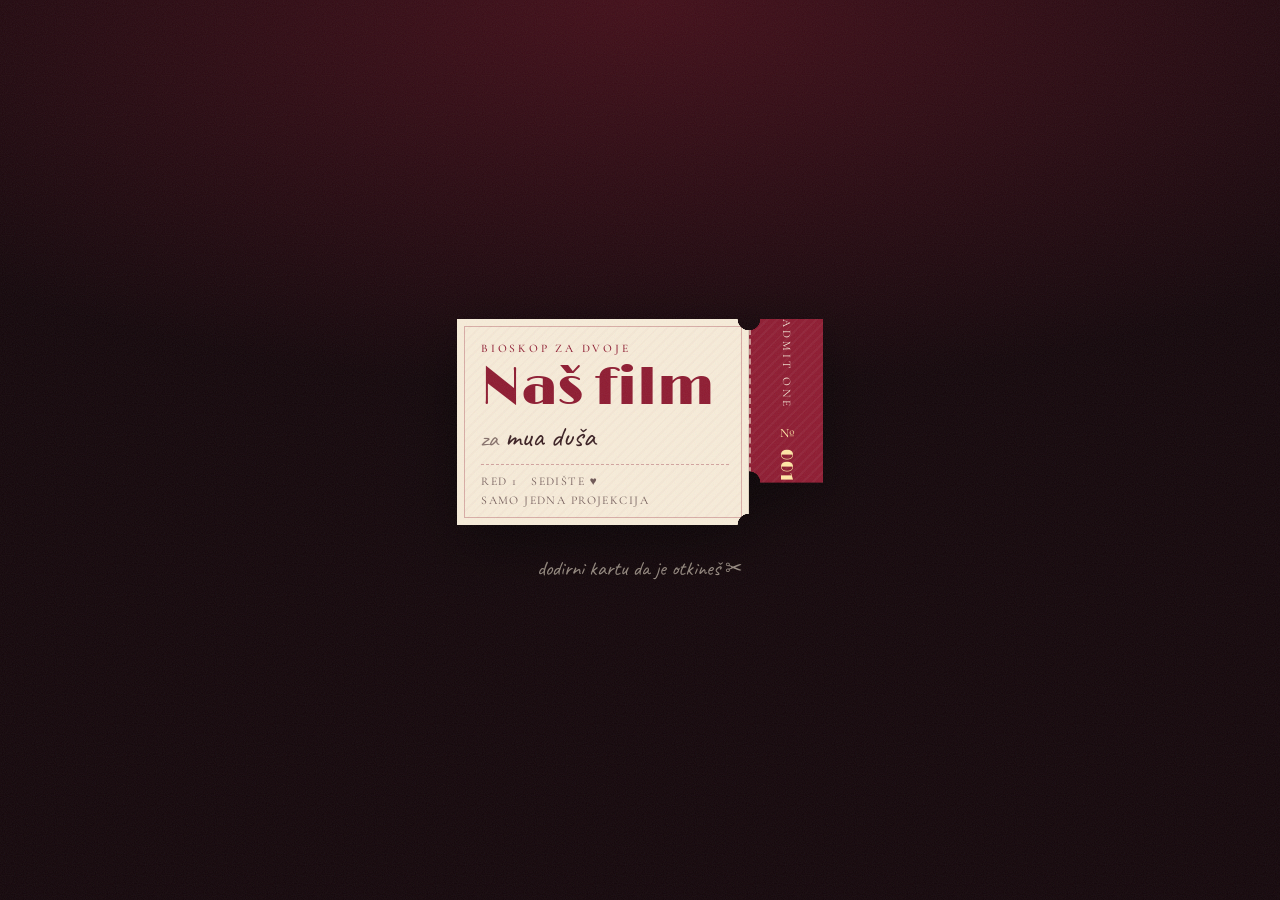
==== index.html @ 91fb75da "Add initial HTML structure for romantic letter with interactive elements" ====
<!doctype html>
<html lang="sr-Latn">
<head>
  <meta charset="utf-8">
  <meta name="viewport" content="width=device-width, initial-scale=1, viewport-fit=cover">
  <meta name="theme-color" content="#14070b">
  <meta name="description" content="Jedna projekcija, samo za tebe.">
  <meta property="og:title" content="Bioskop za dvoje">
  <meta property="og:description" content="Jedna ulaznica. Jedna projekcija. Samo za tebe.">
  <meta property="og:type" content="website">
  <meta property="og:url" content="https://ismettrkalac.github.io/romantic-surprise/">
  <meta name="twitter:card" content="summary">
  <title>Bioskop za dvoje</title>
  <link rel="preconnect" href="https://fonts.googleapis.com">
  <link rel="preconnect" href="https://fonts.gstatic.com" crossorigin>
  <link href="https://fonts.googleapis.com/css2?family=Caveat:wght@500;600&amp;family=Cormorant+Garamond:ital,wght@0,400;0,500;1,400;1,500&amp;family=Limelight&amp;display=swap" rel="stylesheet">
  <link rel="stylesheet" href="bioskop.css">
</head>
<body>
  <div class="grain" aria-hidden="true"></div>
  <div class="hearts" aria-hidden="true"></div>

  <!-- 1. ulaznica -->
  <section class="stage stage-ticket is-active" id="ticket-stage" aria-labelledby="ticket-title">
    <button class="ticket" id="ticket" type="button" aria-describedby="ticket-tear">
      <span class="ticket-main">
        <span class="ticket-top">bioskop za dvoje</span>
        <span class="ticket-title" id="ticket-title">Naš film</span>
        <span class="ticket-for"><span>za</span> mua duša</span>
        <span class="ticket-meta">
          <span>red 1</span>
          <span>sedište ♥&#xFE0E;</span>
          <span>samo jedna projekcija</span>
        </span>
      </span>
      <span class="ticket-stub" aria-hidden="true">
        <span>admit one</span>
        <span class="stub-no">№ 001</span>
      </span>
    </button>

    <p class="ticket-tear" id="ticket-tear">dodirni kartu da je otkineš ✂&#xFE0E;</p>
  </section>

  <!-- 2. sala -->
  <section class="stage stage-theater" id="theater" aria-label="Bioskopska sala" hidden>
    <div class="stage-area">
      <div class="beam" aria-hidden="true"></div>

      <div class="screen-wrap">
        <p class="film-title">srećna 5ta mesečnica <span aria-hidden="true">♥&#xFE0E;</span></p>

        <div class="screen" id="screen">
          <video id="film" src="assets/our-video.mp4" poster="assets/our-video-poster.jpg" playsinline preload="metadata"></video>
          <p class="screen-card" id="screen-card">te voljim <span aria-hidden="true">♥&#xFE0E;</span></p>
          <div class="countdown" id="countdown" aria-hidden="true" hidden><span id="count">3</span></div>
          <p class="screen-missing" id="screen-missing" hidden>film stiže uskoro… <span aria-hidden="true">♥&#xFE0E;</span></p>
          <button class="screen-play" id="screen-play" type="button" hidden>▶&#xFE0E; pusti film</button>
        </div>
      </div>

      <p class="rotate-hint" aria-hidden="true">okreni telefon za veći ekran ↻</p>

      <div class="curtain curtain-left" aria-hidden="true"></div>
      <div class="curtain curtain-right" aria-hidden="true"></div>
      <div class="valance" aria-hidden="true"></div>
    </div>

    <div class="seats" aria-hidden="true">
      <span class="seat"></span>
      <span class="seat"></span>
      <span class="seat us"><span>ti</span></span>
      <span class="seat-heart">♥&#xFE0E;</span>
      <span class="seat us"><span>ja</span></span>
      <span class="seat"></span>
      <span class="seat"></span>
    </div>
  </section>

  <!-- 3. odjavna špica -->
  <section class="stage stage-credits" id="credits" aria-labelledby="credits-title" hidden>
    <div class="credits-roll">
      <p class="credits-end reveal" id="credits-title">kraj?</p>
      <p class="credits-big reveal">ne. ovo je tek početak.</p>

      <dl class="credits-list">
        <div class="reveal">
          <dt>u glavnim ulogama</dt>
          <dd>ti <small>(najlepša)</small> &amp; ja <small>(najsrećniji)</small></dd>
        </div>
        <div class="reveal">
          <dt>režija i scenario</dt>
          <dd>tvoj dečko</dd>
        </div>
        <div class="reveal">
          <dt>muzika</dt>
          <dd>ti i ja &lt;3</dd>
        </div>
        <div class="reveal">
          <dt>posebna zahvalnost</dt>
          <dd>tebi, za sve lepe uspomene</dd>
        </div>
      </dl>

      <p class="credits-label reveal">scene iza kamere</p>
      <div class="stills reveal">
        <figure class="still">
          <img src="assets/photos/forest-heart.jpg" alt="Naša uspomena 1" loading="lazy" decoding="async">
          <figcaption>scena 1</figcaption>
        </figure>
        <figure class="still">
          <img src="assets/photos/sunset-kiss.jpg" alt="Naša uspomena 2" loading="lazy" decoding="async">
          <figcaption>scena 2</figcaption>
        </figure>
        <figure class="still">
          <img src="assets/photos/forest-kiss.jpg" alt="Naša uspomena 3" loading="lazy" decoding="async">
          <figcaption>scena 3</figcaption>
        </figure>
      </div>

      <p class="credits-label reveal">nastavak uskoro</p>
      <ul class="sequel reveal">
        <li>sushi date <span aria-hidden="true">🍣</span></li>
        <li>retro bioskop, ali pravi <span aria-hidden="true">🎞️</span></li>
        <li>mnogo mnogo zagrljaja</li>
      </ul>

      <p class="credits-love reveal">te voljim, dušo mua <span aria-hidden="true">♥&#xFE0E;</span></p>

      <div class="credits-actions reveal">
        <button class="pill" id="replay" type="button">pogledaj ponovo ↺</button>
        <a class="pill pill-quiet" href="pismo.html">pročitaj naše prvo pismo ✉&#xFE0E;</a>
      </div>
    </div>

    <button class="vinyl" id="vinyl" type="button" aria-label="Pusti našu pesmu" aria-pressed="false" hidden></button>
  </section>

  <audio id="song" src="assets/you-and-i.mp3" preload="none" loop></audio>

  <script src="bioskop.js"></script>
</body>
</html>
---- bioskop.css ----
:root {
  --night: #14070b;
  --wine: #8e1b31;
  --rose: #c23a54;
  --blush: #f4b6c2;
  --gold: #e9c27b;
  --bulb: #ffe6a6;
  --cream: #f7ecd9;
  --ink: #3a1f22;
  --display: "Limelight", "Cormorant Garamond", Georgia, serif;
  --serif: "Cormorant Garamond", Georgia, serif;
  --hand: "Caveat", cursive;
  --ease: cubic-bezier(.22, 1, .36, 1);
}

* { box-sizing: border-box; }

html { background: var(--night); }

body {
  margin: 0;
  min-height: 100svh;
  overflow-x: hidden;
  background:
    radial-gradient(120% 70% at 50% 0, rgba(142, 27, 49, .38), transparent 62%),
    var(--night);
  color: var(--cream);
  font-family: var(--serif);
  -webkit-font-smoothing: antialiased;
}

button { font: inherit; color: inherit; }

:focus-visible {
  outline: 2px solid var(--gold);
  outline-offset: 4px;
}

/* ---------- atmosfera ---------- */

.grain {
  position: fixed;
  inset: -50%;
  z-index: 50;
  pointer-events: none;
  opacity: .08;
  background-image: url("data:image/svg+xml,%3Csvg xmlns='http://www.w3.org/2000/svg' width='160' height='160'%3E%3Cfilter id='n'%3E%3CfeTurbulence type='fractalNoise' baseFrequency='.9' numOctaves='2' stitchTiles='stitch'/%3E%3C/filter%3E%3Crect width='100%25' height='100%25' filter='url(%23n)'/%3E%3C/svg%3E");
  animation: grain .9s steps(4) infinite;
  transition: opacity 1s;
}

body.is-playing .grain { opacity: .03; }

@keyframes grain {
  0%   { transform: translate(0, 0); }
  25%  { transform: translate(-3%, 2%); }
  50%  { transform: translate(2%, -3%); }
  75%  { transform: translate(-2%, -1%); }
  100% { transform: translate(1%, 3%); }
}

.hearts {
  position: fixed;
  inset: 0;
  z-index: 1;
  overflow: hidden;
  pointer-events: none;
  transition: opacity 1.2s;
}

body.is-playing .hearts { opacity: 0; }

.hearts span {
  position: absolute;
  bottom: -40px;
  left: var(--x);
  color: var(--c);
  font-size: var(--s);
  opacity: 0;
  animation: rise var(--d) var(--delay) linear infinite;
}

@keyframes rise {
  0%   { opacity: 0; transform: translate(0, 0) rotate(-10deg); }
  10%  { opacity: .65; }
  50%  { transform: translate(var(--sway), -55vh) rotate(8deg); }
  85%  { opacity: .4; }
  100% { opacity: 0; transform: translate(0, -115vh) rotate(-6deg); }
}

/* ---------- etape ---------- */

.stage {
  opacity: 0;
  transition: opacity .8s var(--ease);
}

.stage.is-active { opacity: 1; }
.stage[hidden] { display: none; }

.stage-ticket,
.stage-theater {
  position: fixed;
  inset: 0;
  z-index: 2;
}

/* ---------- 1. ulaznica ---------- */

.stage-ticket {
  display: grid;
  place-content: center;
  justify-items: center;
  gap: 30px;
  padding: 24px 16px;
  text-align: center;
}

.ticket {
  --notch: 11px;
  display: flex;
  width: min(100%, 440px);
  padding: 0;
  border: 0;
  background: none;
  color: var(--ink);
  text-align: left;
  cursor: pointer;
  filter: drop-shadow(0 18px 30px rgba(0, 0, 0, .5));
  animation: float 4.5s ease-in-out infinite;
  -webkit-tap-highlight-color: transparent;
}

@keyframes float {
  0%, 100% { transform: translateY(0) rotate(-2deg); }
  50%      { transform: translateY(-9px) rotate(-1deg); }
}

.ticket-main,
.ticket-stub {
  transition: transform 1.1s var(--ease), opacity 1s var(--ease);
}

.ticket-main {
  display: grid;
  flex: 1;
  gap: 6px;
  padding: 22px 20px 18px 24px;
  background:
    repeating-linear-gradient(-45deg, rgba(142, 27, 49, .025) 0 2px, transparent 2px 7px),
    var(--cream);
  box-shadow:
    inset 0 0 0 7px var(--cream),
    inset 0 0 0 8px rgba(142, 27, 49, .3);
  -webkit-mask:
    radial-gradient(circle at 100% 0, transparent var(--notch), #000 calc(var(--notch) + .5px)) top / 100% 51% no-repeat,
    radial-gradient(circle at 100% 100%, transparent var(--notch), #000 calc(var(--notch) + .5px)) bottom / 100% 51% no-repeat;
  mask:
    radial-gradient(circle at 100% 0, transparent var(--notch), #000 calc(var(--notch) + .5px)) top / 100% 51% no-repeat,
    radial-gradient(circle at 100% 100%, transparent var(--notch), #000 calc(var(--notch) + .5px)) bottom / 100% 51% no-repeat;
}

.ticket-top {
  color: var(--wine);
  font-size: .72rem;
  font-weight: 500;
  letter-spacing: .24em;
  text-transform: uppercase;
}

.ticket-title {
  color: var(--wine);
  font-family: var(--display);
  font-size: clamp(2.3rem, 11vw, 3.3rem);
  line-height: 1.05;
}

.ticket-for {
  font-family: var(--hand);
  font-size: clamp(1.45rem, 6vw, 1.8rem);
  line-height: 1;
}

.ticket-for span {
  color: rgba(58, 31, 34, .6);
  font-size: .8em;
}

.ticket-meta {
  display: flex;
  flex-wrap: wrap;
  gap: 4px 14px;
  margin-top: 6px;
  padding-top: 9px;
  border-top: 1px dashed rgba(142, 27, 49, .35);
  color: rgba(58, 31, 34, .72);
  font-size: .74rem;
  letter-spacing: .12em;
  text-transform: uppercase;
}

.ticket-stub {
  display: flex;
  flex: 0 0 74px;
  align-items: center;
  justify-content: center;
  gap: 12px;
  border-left: 2px dashed rgba(247, 236, 217, .55);
  background:
    repeating-linear-gradient(-45deg, rgba(255, 255, 255, .04) 0 2px, transparent 2px 7px),
    var(--wine);
  color: var(--cream);
  font-size: .72rem;
  letter-spacing: .26em;
  text-transform: uppercase;
  writing-mode: vertical-rl;
  -webkit-mask:
    radial-gradient(circle at 0 0, transparent var(--notch), #000 calc(var(--notch) + .5px)) top / 100% 51% no-repeat,
    radial-gradient(circle at 0 100%, transparent var(--notch), #000 calc(var(--notch) + .5px)) bottom / 100% 51% no-repeat;
  mask:
    radial-gradient(circle at 0 0, transparent var(--notch), #000 calc(var(--notch) + .5px)) top / 100% 51% no-repeat,
    radial-gradient(circle at 0 100%, transparent var(--notch), #000 calc(var(--notch) + .5px)) bottom / 100% 51% no-repeat;
}

.stub-no {
  color: var(--bulb);
  font-family: var(--display);
  font-size: 1.05rem;
  letter-spacing: .08em;
}

.ticket-tear {
  margin: 0;
  color: rgba(247, 236, 217, .62);
  font-family: var(--hand);
  font-size: 1.3rem;
  animation: breathe 2.4s ease-in-out infinite;
  transition: opacity .6s;
}

@keyframes breathe {
  50% { opacity: .45; }
}

.stage-ticket.is-torn .ticket { animation: none; cursor: default; }
.stage-ticket.is-torn .ticket-tear { opacity: 0; animation: none; }

.stage-ticket.is-torn .ticket-main {
  transform: translate(-6px, -10px) rotate(-4deg);
}

.stage-ticket.is-torn .ticket-stub {
  opacity: 0;
  transform: translate(40px, 65vh) rotate(32deg);
  transition-timing-function: cubic-bezier(.55, 0, .8, .3);
}

/* ---------- 2. sala ---------- */

.stage-theater {
  display: flex;
  flex-direction: column;
  align-items: center;
  padding-top: max(14px, env(safe-area-inset-top));
}

.stage-area {
  position: relative;
  display: grid;
  flex: 1;
  width: 100%;
  min-height: 0;
  place-items: center;
  padding: 40px 16px 18px;
  overflow: hidden;
  container-type: size;
}

.screen-wrap {
  --title-space: 64px;
  position: relative;
  z-index: 1;
  display: grid;
  width: 100%;
  justify-items: center;
  gap: 12px;
}

.film-title {
  margin: 0;
  color: var(--blush);
  font-family: var(--hand);
  font-size: clamp(1.7rem, 7.5vw, 2.5rem);
  line-height: 1.1;
  text-align: center;
  text-shadow: 0 0 18px rgba(194, 58, 84, .6);
  opacity: 0;
  transform: translateY(8px);
  transition: opacity 1.2s var(--ease) .4s, transform 1.2s var(--ease) .4s;
}

body.is-playing .film-title {
  opacity: 1;
  transform: none;
}

.screen {
  --r: 1.7778;
  position: relative;
  z-index: 1;
  width: min(100%, calc((100cqh - var(--title-space)) * var(--r)));
  aspect-ratio: var(--r);
  overflow: hidden;
  border-radius: 6px;
  background: radial-gradient(circle at 50% 45%, #3a1820, #0b0406 75%);
  box-shadow:
    0 0 0 5px #1d0a0f,
    0 0 0 7px rgba(233, 194, 123, .25),
    0 30px 80px rgba(0, 0, 0, .6);
  container-type: inline-size;
  transition: box-shadow 1.2s;
}

body.is-playing .screen {
  box-shadow:
    0 0 0 5px #1d0a0f,
    0 0 0 7px rgba(233, 194, 123, .3),
    0 0 90px rgba(255, 236, 210, .2);
}

.screen video {
  display: block;
  width: 100%;
  height: 100%;
  object-fit: contain;
  background: #000;
  opacity: 0;
  transition: opacity .6s;
}

body.is-playing .screen video { opacity: 1; }

.screen-card,
.screen-missing {
  position: absolute;
  inset: 0;
  display: grid;
  margin: 0;
  place-content: center;
  color: var(--blush);
  font-family: var(--hand);
  font-size: clamp(1.4rem, 7cqw, 2.4rem);
  text-align: center;
  transition: opacity .5s;
}

.screen-card.is-gone { opacity: 0; }
.screen-missing[hidden] { display: none; }

.screen-play {
  position: absolute;
  left: 50%;
  top: 50%;
  min-height: 48px;
  padding: 10px 24px;
  border: 1px solid rgba(233, 194, 123, .6);
  border-radius: 999px;
  background: rgba(20, 7, 11, .75);
  color: var(--bulb);
  cursor: pointer;
  font-family: var(--hand);
  font-size: 1.5rem;
  transform: translate(-50%, -50%);
}

.screen-play[hidden] { display: none; }

/* stari filmski odbrojavač */

@property --sweep {
  syntax: "<angle>";
  inherits: false;
  initial-value: 0deg;
}

.countdown {
  --size: calc(100cqw * min(.62, .74 / var(--r)));
  position: absolute;
  inset: 0;
  display: grid;
  place-items: center;
  background:
    linear-gradient(transparent calc(50% - 1px), rgba(43, 26, 18, .45) 0 calc(50% + 1px), transparent 0),
    linear-gradient(90deg, transparent calc(50% - 1px), rgba(43, 26, 18, .45) 0 calc(50% + 1px), transparent 0),
    radial-gradient(circle, #ecdab6, #ad9168 72%, #6e5638);
  color: #2b1a12;
}

.countdown[hidden] { display: none; }

.countdown::before {
  content: "";
  position: absolute;
  width: var(--size);
  aspect-ratio: 1;
  border: 3px solid rgba(43, 26, 18, .7);
  border-radius: 50%;
  outline: 2px solid rgba(43, 26, 18, .45);
  outline-offset: calc(var(--size) * .06);
  background: conic-gradient(rgba(43, 26, 18, .26) var(--sweep), transparent 0);
}

.countdown.tick::before { animation: sweep 1s linear forwards; }

@keyframes sweep {
  to { --sweep: 360deg; }
}

.countdown span {
  position: relative;
  font-family: var(--display);
  font-size: calc(var(--size) * .55);
  line-height: 1;
}

/* zavese */

.curtain {
  position: absolute;
  top: 0;
  bottom: 0;
  z-index: 4;
  width: 51%;
  background:
    linear-gradient(rgba(0, 0, 0, .3), transparent 25%, transparent 70%, rgba(0, 0, 0, .45)),
    repeating-linear-gradient(90deg, #4f0a1a 0, #8e1b31 22px, #c23a54 31px, #8e1b31 42px, #4f0a1a 58px);
  transition: transform 2.3s cubic-bezier(.65, 0, .25, 1);
  will-change: transform;
}

.curtain::after {
  content: "";
  position: absolute;
  right: 0;
  bottom: 0;
  left: 0;
  height: 16px;
  background: repeating-linear-gradient(90deg, var(--gold) 0 2px, #9a7438 2px 4px);
  -webkit-mask: linear-gradient(#000 30%, transparent);
  mask: linear-gradient(#000 30%, transparent);
}

.curtain-left {
  left: 0;
  box-shadow: 10px 0 24px rgba(0, 0, 0, .45);
}

.curtain-right {
  right: 0;
  box-shadow: -10px 0 24px rgba(0, 0, 0, .45);
}

.stage-theater.is-open .curtain-left { transform: translateX(-90%); }
.stage-theater.is-open .curtain-right { transform: translateX(90%); }

.valance {
  position: absolute;
  top: 0;
  right: 0;
  left: 0;
  z-index: 5;
  height: 36px;
  background:
    linear-gradient(transparent 13px, var(--gold) 13px 15px, transparent 15px) top / 100% 16px no-repeat,
    linear-gradient(#5c0d1f, #8e1b31) top / 100% 16px no-repeat,
    radial-gradient(circle at 50% 0, #8e1b31 0 19px, transparent 20px) 0 16px / 40px 20px repeat-x;
  filter: drop-shadow(0 6px 8px rgba(0, 0, 0, .5));
}

/* svetlo projektora */

.beam {
  position: absolute;
  inset: 20% 0 -10%;
  z-index: 0;
  background: linear-gradient(to top, rgba(255, 240, 215, .2), rgba(255, 240, 215, .02));
  clip-path: polygon(50% 100%, 6% 0, 94% 0);
  opacity: 0;
  pointer-events: none;
  transition: opacity 1.6s;
}

body.is-playing .beam {
  opacity: 1;
  animation: flicker 3s linear infinite;
}

@keyframes flicker {
  0%, 100% { filter: brightness(1); }
  40% { filter: brightness(.8); }
  42% { filter: brightness(1.15); }
  70% { filter: brightness(.9); }
}

/* sedišta */

.seats {
  position: relative;
  z-index: 6;
  display: flex;
  width: 100%;
  align-items: flex-end;
  justify-content: center;
  gap: 8px;
  padding: 0 16px max(10px, env(safe-area-inset-bottom));
}

.seat {
  display: grid;
  flex: 0 1 62px;
  height: 42px;
  place-items: center;
  border-radius: 22px 22px 6px 6px;
  background: linear-gradient(#4a1220, #24070e);
  box-shadow: inset 0 3px 0 rgba(255, 255, 255, .06);
}

.seat.us {
  height: 50px;
  background: linear-gradient(#6b1a2c, #2d0911);
}

.seat.us span {
  color: var(--gold);
  font-family: var(--hand);
  font-size: 1.2rem;
}

.seat-heart {
  align-self: center;
  margin-bottom: 14px;
  color: var(--rose);
  font-size: 1.15rem;
  animation: beat 1.4s ease-in-out infinite;
}

@keyframes beat {
  0%, 60%, 100% { transform: scale(1); }
  15% { transform: scale(1.25); }
  30% { transform: scale(1.05); }
  45% { transform: scale(1.2); }
}

/* ---------- 3. odjavna špica ---------- */

.stage-credits {
  position: relative;
  z-index: 2;
  padding: max(64px, env(safe-area-inset-top)) 16px max(110px, env(safe-area-inset-bottom));
  text-align: center;
}

.credits-roll {
  width: min(100%, 560px);
  margin: 0 auto;
}

.credits-end {
  margin: 6vh 0 4px;
  color: var(--bulb);
  font-family: var(--display);
  font-size: clamp(3.2rem, 17vw, 5.2rem);
  line-height: 1;
  text-shadow:
    0 0 12px rgba(255, 214, 140, .5),
    0 0 36px rgba(194, 58, 84, .5);
}

.credits-big {
  margin: 0 0 72px;
  color: var(--blush);
  font-family: var(--hand);
  font-size: clamp(1.7rem, 7.5vw, 2.4rem);
}

.credits-list { margin: 0; }

.credits-list div { margin: 0 0 34px; }

.credits-list dt,
.credits-label {
  margin: 0 0 6px;
  color: var(--gold);
  font-size: .72rem;
  letter-spacing: .28em;
  text-transform: uppercase;
}

.credits-list dd {
  margin: 0;
  font-size: clamp(1.35rem, 5.6vw, 1.7rem);
  font-style: italic;
  line-height: 1.25;
}

.credits-list small {
  color: var(--blush);
  font-family: var(--hand);
  font-size: .9em;
  font-style: normal;
}

.credits-label { margin-top: 76px; }

.stills {
  display: flex;
  justify-content: center;
  gap: 10px;
  margin: 18px 0 0;
}

.still {
  flex: 1 1 0;
  max-width: 170px;
  margin: 0;
  padding: 6px 6px 0;
  background: var(--cream);
  box-shadow: 0 12px 26px rgba(0, 0, 0, .45);
}

.still:nth-child(1) { transform: rotate(-4deg); }
.still:nth-child(2) { transform: translateY(-10px) rotate(1.5deg); }
.still:nth-child(3) { transform: rotate(4deg); }

.still img {
  display: block;
  width: 100%;
  aspect-ratio: 4 / 5;
  object-fit: cover;
  background: #4a3b3b;
}

.still figcaption {
  padding: 4px 0 6px;
  color: var(--ink);
  font-family: var(--hand);
  font-size: clamp(1rem, 4.4vw, 1.3rem);
}

.sequel {
  margin: 10px 0 0;
  padding: 0;
  list-style: none;
  font-family: var(--hand);
  font-size: clamp(1.5rem, 6.4vw, 1.95rem);
  line-height: 1.5;
}

.credits-love {
  margin: 86px 0 0;
  color: var(--rose);
  font-family: var(--hand);
  font-size: clamp(2.3rem, 10vw, 3.2rem);
  text-shadow: 0 0 26px rgba(194, 58, 84, .45);
}

.credits-love span {
  display: inline-block;
  animation: beat 1.4s ease-in-out infinite;
}

.credits-actions {
  display: flex;
  flex-direction: column;
  align-items: center;
  gap: 12px;
  margin-top: 54px;
}

.pill {
  display: inline-grid;
  min-height: 46px;
  padding: 10px 24px;
  place-items: center;
  border: 1px solid rgba(233, 194, 123, .55);
  border-radius: 999px;
  background: rgba(142, 27, 49, .3);
  color: var(--cream);
  cursor: pointer;
  font-size: 1.15rem;
  text-decoration: none;
  transition: background .25s, border-color .25s;
}

.pill:hover { background: rgba(142, 27, 49, .55); }

.pill-quiet {
  border-color: rgba(247, 236, 217, .2);
  background: transparent;
  color: rgba(247, 236, 217, .78);
}

.reveal {
  opacity: 0;
  transform: translateY(18px);
  transition: opacity 1s var(--ease), transform 1.1s var(--ease);
}

.reveal.is-in {
  opacity: 1;
  transform: none;
}

/* gramofonska ploča za pesmu */

.vinyl {
  position: fixed;
  right: 16px;
  bottom: max(16px, env(safe-area-inset-bottom));
  z-index: 20;
  width: 50px;
  height: 50px;
  padding: 0;
  border: 0;
  border-radius: 50%;
  background:
    radial-gradient(circle, var(--bulb) 0 2px, var(--rose) 2.5px 9px, transparent 9.5px),
    repeating-radial-gradient(circle, #1a1a1a 0 2px, #262626 2px 3px);
  box-shadow: 0 6px 18px rgba(0, 0, 0, .5), 0 0 0 1px rgba(233, 194, 123, .3);
  cursor: pointer;
  animation: spin 3.2s linear infinite paused;
}

.vinyl[hidden] { display: none; }
.vinyl[aria-pressed="true"] { animation-play-state: running; }

@keyframes spin {
  to { transform: rotate(360deg); }
}

@media (max-width: 420px) {
  .seat { height: 34px; }
  .seat.us { height: 42px; }
  .seats { gap: 6px; }
}

@media (max-height: 560px) {
  .stage-area { padding: 24px 16px 10px; }
  .seats { display: none; }
}

@media (prefers-reduced-motion: reduce) {
  *, *::before, *::after {
    animation-duration: .01ms !important;
    animation-iteration-count: 1 !important;
    transition-duration: .01ms !important;
  }
}

/* savet da okrene telefon */

.rotate-hint {
  position: absolute;
  right: 0;
  bottom: 22px;
  left: 0;
  z-index: 2;
  display: none;
  margin: 0;
  color: rgba(247, 236, 217, .55);
  font-family: var(--hand);
  font-size: 1.2rem;
  text-align: center;
  opacity: 0;
  transition: opacity 1s 1.5s;
}

@media (orientation: portrait) and (max-width: 700px) {
  .rotate-hint { display: block; }
  body.is-playing .rotate-hint { opacity: 1; }
}
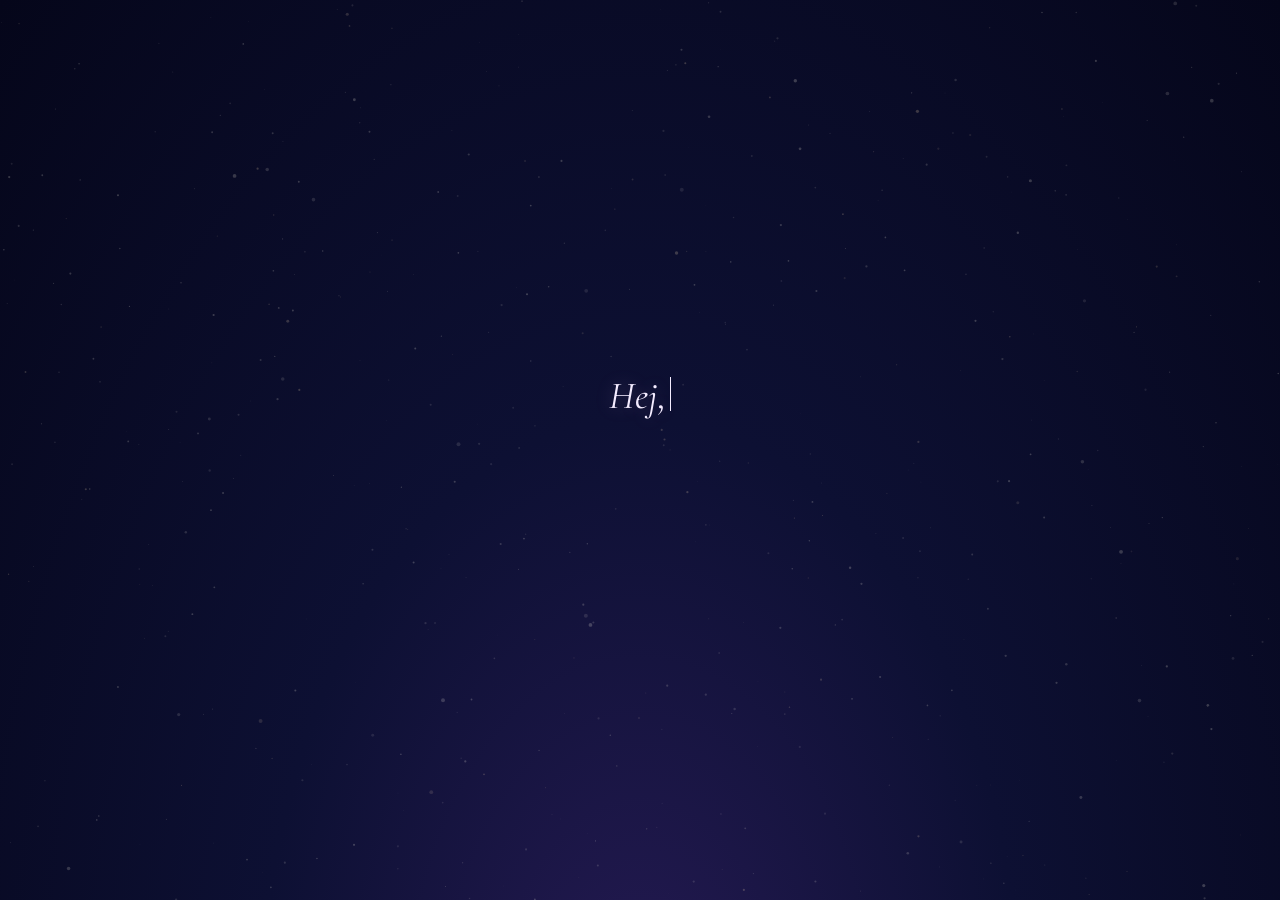
==== commit 12080aae: "Replace old surprise with "Our Sky" at the site root Remove the previous cinema/letter pages and the" ====
--- a/index.html
+++ b/index.html
@@ -1,143 +1,663 @@
 <!doctype html>
-<html lang="sr-Latn">
+<html lang="sr">
 <head>
-  <meta charset="utf-8">
-  <meta name="viewport" content="width=device-width, initial-scale=1, viewport-fit=cover">
-  <meta name="theme-color" content="#14070b">
-  <meta name="description" content="Jedna projekcija, samo za tebe.">
-  <meta property="og:title" content="Bioskop za dvoje">
-  <meta property="og:description" content="Jedna ulaznica. Jedna projekcija. Samo za tebe.">
-  <meta property="og:type" content="website">
-  <meta property="og:url" content="https://ismettrkalac.github.io/romantic-surprise/">
-  <meta name="twitter:card" content="summary">
-  <title>Bioskop za dvoje</title>
-  <link rel="preconnect" href="https://fonts.googleapis.com">
-  <link rel="preconnect" href="https://fonts.gstatic.com" crossorigin>
-  <link href="https://fonts.googleapis.com/css2?family=Caveat:wght@500;600&amp;family=Cormorant+Garamond:ital,wght@0,400;0,500;1,400;1,500&amp;family=Limelight&amp;display=swap" rel="stylesheet">
-  <link rel="stylesheet" href="bioskop.css">
+<meta charset="utf-8">
+<meta name="viewport" content="width=device-width, initial-scale=1, viewport-fit=cover">
+<meta name="theme-color" content="#05061a">
+<title>Our Sky</title>
+<link rel="preconnect" href="https://fonts.googleapis.com">
+<link rel="preconnect" href="https://fonts.gstatic.com" crossorigin>
+<link href="https://fonts.googleapis.com/css2?family=Cormorant+Garamond:ital,wght@0,400;0,500;0,600;1,400&family=Great+Vibes&display=swap" rel="stylesheet">
+<style>
+  :root {
+    --night-1: #05061a;
+    --night-2: #0d1033;
+    --night-3: #241a52;
+    --star: #fff8e7;
+    --rose: #ff8fb1;
+    --rose-soft: #ffc7d9;
+    --gold: #ffd98a;
+    --ink: #f4ecff;
+    --muted: #b9b0d6;
+    --paper: #fbf4ea;
+    --paper-ink: #3b2840;
+    --serif: "Cormorant Garamond", Georgia, "Times New Roman", serif;
+    --script: "Great Vibes", "Snell Roundhand", "Apple Chancery", cursive;
+  }
+  * { box-sizing: border-box; margin: 0; padding: 0; }
+  html, body {
+    height: 100%;
+    overflow: hidden;
+    color: var(--ink);
+    font-family: var(--serif);
+    -webkit-tap-highlight-color: transparent;
+    -webkit-font-smoothing: antialiased;
+  }
+  body {
+    background: radial-gradient(ellipse at 50% 115%, var(--night-3) 0%, var(--night-2) 42%, var(--night-1) 100%);
+  }
+  #sky { position: fixed; inset: 0; width: 100%; height: 100%; display: block; }
+
+  /* ---------- screens ---------- */
+  .screen {
+    position: fixed; inset: 0;
+    display: flex; flex-direction: column; align-items: center; justify-content: center;
+    gap: 18px;
+    padding: max(24px, env(safe-area-inset-top)) 16px max(24px, env(safe-area-inset-bottom));
+    text-align: center;
+    opacity: 0; visibility: hidden;
+    transition: opacity 1.6s ease, visibility 0s linear 1.6s;
+  }
+  .screen.active { opacity: 1; visibility: visible; transition: opacity 1.6s ease, visibility 0s; }
+
+  .line {
+    font-size: clamp(1.5rem, 5.2vw, 2.4rem);
+    font-style: italic;
+    font-weight: 400;
+    letter-spacing: .01em;
+    line-height: 1.35;
+    min-height: 1.35em;
+    max-width: 22ch;
+    text-shadow: 0 0 18px rgba(255, 200, 230, .25);
+  }
+  .script { font-family: var(--script); font-style: normal; font-weight: 400; }
+  .typing::after {
+    content: "";
+    display: inline-block; width: 1px; height: .9em;
+    margin-left: 3px; vertical-align: -0.08em;
+    background: currentColor;
+    animation: blink 1s steps(1) infinite;
+  }
+  @keyframes blink { 50% { opacity: 0; } }
+
+  .hint {
+    font-size: .95rem; letter-spacing: .3em; text-transform: lowercase;
+    color: var(--muted);
+    opacity: 0; transition: opacity 1.4s ease;
+  }
+  .hint.show { opacity: .85; animation: breathe 2.8s ease-in-out infinite; }
+  @keyframes breathe { 50% { opacity: .35; } }
+
+  /* ---------- constellation ---------- */
+  #skyScreen { justify-content: space-between; }
+  .caption {
+    font-size: clamp(1.2rem, 4.4vw, 1.75rem);
+    font-style: italic;
+    line-height: 1.35;
+    min-height: 2.7em;
+    max-width: 26ch;
+    display: flex; align-items: center; justify-content: center;
+    margin-top: 2vh;
+  }
+  #heartBox {
+    position: relative;
+    width: min(88vw, 60vh, 560px);
+    aspect-ratio: 1;
+    flex-shrink: 0;
+  }
+  #heartSvg {
+    position: absolute; inset: 0; width: 100%; height: 100%;
+    overflow: visible;
+    filter: drop-shadow(0 0 3px var(--rose)) drop-shadow(0 0 10px rgba(255, 143, 177, .6));
+    pointer-events: none;
+  }
+  #heartPath { fill: none; stroke: var(--rose-soft); stroke-width: .55; stroke-linecap: round; stroke-linejoin: round; opacity: 0; }
+  #heartPath.draw { opacity: 1; transition: stroke-dashoffset 5s cubic-bezier(.45, .05, .35, 1); }
+  #heartFill { fill: rgba(255, 143, 177, 0); transition: fill 3s ease 4.5s; }
+  #heartFill.on { fill: rgba(255, 143, 177, .08); }
+
+  .mstar {
+    position: absolute;
+    width: 48px; height: 48px;
+    transform: translate(-50%, -50%) scale(.2);
+    border: 0; background: none; cursor: pointer;
+    opacity: 0;
+    transition: opacity 1.2s ease, transform 1.2s cubic-bezier(.2, 1.4, .4, 1);
+  }
+  .mstar.show { opacity: 1; transform: translate(-50%, -50%) scale(1); }
+  .mstar::before, .mstar::after {
+    content: ""; position: absolute; left: 50%; top: 50%; border-radius: 50%;
+    transform: translate(-50%, -50%);
+  }
+  .mstar::before { /* halo */
+    width: 30px; height: 30px;
+    background: radial-gradient(circle, rgba(255, 248, 231, .55) 0%, rgba(255, 248, 231, 0) 70%);
+    animation: pulse 2.6s ease-in-out infinite;
+    animation-delay: var(--d, 0s);
+  }
+  .mstar::after { /* core */
+    width: 7px; height: 7px;
+    background: var(--star);
+    box-shadow: 0 0 6px 2px rgba(255, 248, 231, .9), 0 0 18px 4px rgba(255, 217, 138, .45);
+  }
+  .mstar.seen::before { background: radial-gradient(circle, rgba(255, 143, 177, .6) 0%, rgba(255, 143, 177, 0) 70%); }
+  .mstar.seen::after { background: var(--rose-soft); box-shadow: 0 0 6px 2px rgba(255, 143, 177, .9), 0 0 18px 4px rgba(255, 143, 177, .5); }
+  .mstar:focus-visible { outline: 1px dashed var(--muted); outline-offset: 2px; border-radius: 50%; }
+  @keyframes pulse { 0%, 100% { transform: translate(-50%, -50%) scale(.75); opacity: .7; } 50% { transform: translate(-50%, -50%) scale(1.35); opacity: 1; } }
+
+  .counter {
+    font-size: .95rem; letter-spacing: .25em; color: var(--muted);
+    margin-bottom: 3vh; min-height: 1.4em;
+    transition: opacity 1s ease;
+  }
+
+  .btn {
+    font: inherit; font-size: 1.15rem; font-style: italic;
+    color: var(--ink);
+    background: rgba(255, 255, 255, .06);
+    border: 1px solid rgba(255, 199, 217, .45);
+    border-radius: 999px;
+    padding: 12px 26px;
+    cursor: pointer;
+    box-shadow: 0 0 24px rgba(255, 143, 177, .18);
+    backdrop-filter: blur(6px); -webkit-backdrop-filter: blur(6px);
+    transition: background .3s ease, transform .3s ease, opacity 1.2s ease;
+  }
+  .btn:hover { background: rgba(255, 143, 177, .16); transform: translateY(-1px); }
+  .btn.hidden { opacity: 0; pointer-events: none; }
+
+  /* ---------- memory modal ---------- */
+  .modal {
+    position: fixed; inset: 0; z-index: 10;
+    display: flex; align-items: center; justify-content: center;
+    padding: 16px;
+    background: rgba(5, 6, 26, .55);
+    backdrop-filter: blur(4px); -webkit-backdrop-filter: blur(4px);
+    opacity: 0; visibility: hidden;
+    transition: opacity .6s ease, visibility 0s linear .6s;
+  }
+  .modal.open { opacity: 1; visibility: visible; transition: opacity .6s ease, visibility 0s; }
+  .card {
+    width: min(100%, 380px);
+    max-height: calc(100dvh - 32px);
+    overflow-y: auto;
+    text-align: center;
+    transform: translateY(18px) scale(.97);
+    transition: transform .7s cubic-bezier(.2, 1, .3, 1);
+  }
+  .modal.open .card { transform: none; }
+  .polaroid {
+    position: relative;
+    background: #fffdf8;
+    padding: 12px 12px 14px;
+    border-radius: 3px;
+    box-shadow: 0 20px 60px rgba(0, 0, 0, .55), 0 0 40px rgba(255, 143, 177, .15);
+    transform: rotate(-2deg);
+    margin: 6px auto 0;
+    /* keep photo + caption on one screen: the 4:5 photo's height is capped by the viewport */
+    width: min(100%, calc((100dvh - 270px) * 0.8 + 24px));
+    min-width: 200px;
+  }
+  .polaroid .frame {
+    position: relative;
+    width: 100%;
+    aspect-ratio: 4 / 5;
+    background: linear-gradient(160deg, #2b2050, #5d3a6b 55%, #c47a95);
+    overflow: hidden;
+  }
+  .polaroid img { position: absolute; inset: 0; width: 100%; height: 100%; object-fit: cover; }
+  .polaroid .label {
+    font-family: var(--script);
+    color: var(--paper-ink);
+    font-size: 1.75rem;
+    line-height: 1.1;
+    padding-top: 10px;
+  }
+  .memText {
+    font-size: 1.22rem;
+    line-height: 1.5;
+    margin: 18px 6px 10px;
+    color: var(--ink);
+    text-shadow: 0 1px 12px rgba(5, 6, 26, .8);
+  }
+  .close {
+    font: inherit; font-size: .95rem; letter-spacing: .25em;
+    color: var(--muted); background: none; border: 0; cursor: pointer;
+    padding: 10px 18px;
+  }
+
+  /* ---------- letter ---------- */
+  #letterScreen { gap: 22px; }
+  .paper {
+    width: min(100%, 560px);
+    max-height: min(74vh, 74dvh);
+    overflow-y: auto;
+    background:
+      radial-gradient(ellipse at 20% 0%, rgba(255, 255, 255, .7), transparent 60%),
+      var(--paper);
+    color: var(--paper-ink);
+    border-radius: 4px;
+    padding: clamp(24px, 6vw, 44px) clamp(20px, 6vw, 46px);
+    text-align: left;
+    box-shadow: 0 30px 80px rgba(0, 0, 0, .55), 0 0 60px rgba(255, 143, 177, .12);
+    transform: translateY(16px);
+    transition: transform 1.6s ease;
+    scroll-behavior: smooth;
+  }
+  #letterScreen.active .paper { transform: none; }
+  .paper p { font-size: clamp(1.12rem, 3.9vw, 1.3rem); line-height: 1.6; margin-bottom: 1em; min-height: 1em; }
+  .paper .greet { font-family: var(--script); font-size: clamp(2rem, 7vw, 2.6rem); line-height: 1.2; margin-bottom: .5em; }
+  .paper .sign { font-family: var(--script); font-size: clamp(1.7rem, 6vw, 2.2rem); text-align: right; margin: .6em 0 0; }
+
+  /* ---------- final ---------- */
+  #finalScreen h1 {
+    font-family: var(--script);
+    font-weight: 400;
+    font-size: clamp(3rem, 13vw, 5.5rem);
+    line-height: 1.1;
+    color: var(--rose-soft);
+    text-shadow: 0 0 30px rgba(255, 143, 177, .55);
+  }
+  #finalScreen .surprise { font-size: clamp(1.25rem, 4.6vw, 1.7rem); font-style: italic; line-height: 1.45; max-width: 26ch; }
+  #finalScreen .small { font-family: var(--script); font-size: clamp(1.8rem, 6vw, 2.4rem); color: var(--gold); margin-top: 8px; }
+  #finalScreen .fade { opacity: 0; transform: translateY(10px); transition: opacity 1.8s ease, transform 1.8s ease; }
+  #finalScreen .fade.in { opacity: 1; transform: none; }
+
+  .floating-heart {
+    position: fixed; bottom: -40px; z-index: 1; pointer-events: none;
+    color: var(--rose);
+    animation: floatUp linear forwards;
+    text-shadow: 0 0 12px rgba(255, 143, 177, .7);
+  }
+  @keyframes floatUp {
+    0% { transform: translateY(0) translateX(0) rotate(0); opacity: 0; }
+    10% { opacity: .9; }
+    100% { transform: translateY(-115vh) translateX(var(--drift)) rotate(var(--rot)); opacity: 0; }
+  }
+
+  #muteBtn {
+    position: fixed; top: max(14px, env(safe-area-inset-top)); right: 14px; z-index: 20;
+    width: 40px; height: 40px; border-radius: 50%;
+    border: 1px solid rgba(255, 255, 255, .18); background: rgba(255, 255, 255, .06);
+    color: var(--muted); font-size: 1rem; cursor: pointer;
+    opacity: 0; pointer-events: none; transition: opacity 1s ease;
+  }
+  #muteBtn.show { opacity: .8; pointer-events: auto; }
+
+  @media (prefers-reduced-motion: reduce) {
+    .mstar::before, .hint.show { animation: none; }
+    .floating-heart { display: none; }
+  }
+</style>
 </head>
 <body>
-  <div class="grain" aria-hidden="true"></div>
-  <div class="hearts" aria-hidden="true"></div>
-
-  <!-- 1. ulaznica -->
-  <section class="stage stage-ticket is-active" id="ticket-stage" aria-labelledby="ticket-title">
-    <button class="ticket" id="ticket" type="button" aria-describedby="ticket-tear">
-      <span class="ticket-main">
-        <span class="ticket-top">bioskop za dvoje</span>
-        <span class="ticket-title" id="ticket-title">Naš film</span>
-        <span class="ticket-for"><span>za</span> mua duša</span>
-        <span class="ticket-meta">
-          <span>red 1</span>
-          <span>sedište ♥&#xFE0E;</span>
-          <span>samo jedna projekcija</span>
-        </span>
-      </span>
-      <span class="ticket-stub" aria-hidden="true">
-        <span>admit one</span>
-        <span class="stub-no">№ 001</span>
-      </span>
-    </button>
-
-    <p class="ticket-tear" id="ticket-tear">dodirni kartu da je otkineš ✂&#xFE0E;</p>
-  </section>
-
-  <!-- 2. sala -->
-  <section class="stage stage-theater" id="theater" aria-label="Bioskopska sala" hidden>
-    <div class="stage-area">
-      <div class="beam" aria-hidden="true"></div>
-
-      <div class="screen-wrap">
-        <p class="film-title">srećna 5ta mesečnica <span aria-hidden="true">♥&#xFE0E;</span></p>
-
-        <div class="screen" id="screen">
-          <video id="film" src="assets/our-video.mp4" poster="assets/our-video-poster.jpg" playsinline preload="metadata"></video>
-          <p class="screen-card" id="screen-card">te voljim <span aria-hidden="true">♥&#xFE0E;</span></p>
-          <div class="countdown" id="countdown" aria-hidden="true" hidden><span id="count">3</span></div>
-          <p class="screen-missing" id="screen-missing" hidden>film stiže uskoro… <span aria-hidden="true">♥&#xFE0E;</span></p>
-          <button class="screen-play" id="screen-play" type="button" hidden>▶&#xFE0E; pusti film</button>
-        </div>
-      </div>
-
-      <p class="rotate-hint" aria-hidden="true">okreni telefon za veći ekran ↻</p>
-
-      <div class="curtain curtain-left" aria-hidden="true"></div>
-      <div class="curtain curtain-right" aria-hidden="true"></div>
-      <div class="valance" aria-hidden="true"></div>
+<canvas id="sky" aria-hidden="true"></canvas>
+<audio id="music" src="music.mp3" loop preload="auto"></audio>
+<button id="muteBtn" aria-label="Isključi muziku">♪</button>
+
+<!-- 1. intro -->
+<section id="intro" class="screen active" aria-live="polite">
+  <p class="line" id="introA"></p>
+  <p class="line" id="introB"></p>
+  <p class="hint" id="introHint">dodirni bilo gde</p>
+</section>
+
+<!-- 2. the sky -->
+<section id="skyScreen" class="screen">
+  <p class="caption" id="caption" aria-live="polite"></p>
+  <div id="heartBox">
+    <svg id="heartSvg" viewBox="0 0 100 100" aria-hidden="true">
+      <path id="heartFill"/>
+      <path id="heartPath"/>
+    </svg>
+  </div>
+  <div class="counter" id="counter"></div>
+  <button class="btn hidden" id="toLetter" style="position:absolute;bottom:max(7vh,env(safe-area-inset-bottom))">Čeka te jedno pismo ♡</button>
+</section>
+
+<!-- 3. the letter -->
+<section id="letterScreen" class="screen">
+  <div class="paper" id="paper"></div>
+  <button class="btn hidden" id="moreBtn">Još jedno iznenađenje…</button>
+</section>
+
+<!-- 4. finale -->
+<section id="finalScreen" class="screen">
+  <h1 class="fade" id="finalTitle"></h1>
+  <p class="surprise fade" id="finalText"></p>
+  <p class="small fade" id="finalSmall"></p>
+</section>
+
+<!-- memory card -->
+<div class="modal" id="memory" role="dialog" aria-modal="true" aria-labelledby="memLabel">
+  <div class="card">
+    <div class="polaroid">
+      <div class="frame"><img id="memImg" alt=""></div>
+      <div class="label" id="memLabel"></div>
     </div>
-
-    <div class="seats" aria-hidden="true">
-      <span class="seat"></span>
-      <span class="seat"></span>
-      <span class="seat us"><span>ti</span></span>
-      <span class="seat-heart">♥&#xFE0E;</span>
-      <span class="seat us"><span>ja</span></span>
-      <span class="seat"></span>
-      <span class="seat"></span>
-    </div>
-  </section>
-
-  <!-- 3. odjavna špica -->
-  <section class="stage stage-credits" id="credits" aria-labelledby="credits-title" hidden>
-    <div class="credits-roll">
-      <p class="credits-end reveal" id="credits-title">kraj?</p>
-      <p class="credits-big reveal">ne. ovo je tek početak.</p>
-
-      <dl class="credits-list">
-        <div class="reveal">
-          <dt>u glavnim ulogama</dt>
-          <dd>ti <small>(najlepša)</small> &amp; ja <small>(najsrećniji)</small></dd>
-        </div>
-        <div class="reveal">
-          <dt>režija i scenario</dt>
-          <dd>tvoj dečko</dd>
-        </div>
-        <div class="reveal">
-          <dt>muzika</dt>
-          <dd>ti i ja &lt;3</dd>
-        </div>
-        <div class="reveal">
-          <dt>posebna zahvalnost</dt>
-          <dd>tebi, za sve lepe uspomene</dd>
-        </div>
-      </dl>
-
-      <p class="credits-label reveal">scene iza kamere</p>
-      <div class="stills reveal">
-        <figure class="still">
-          <img src="assets/photos/forest-heart.jpg" alt="Naša uspomena 1" loading="lazy" decoding="async">
-          <figcaption>scena 1</figcaption>
-        </figure>
-        <figure class="still">
-          <img src="assets/photos/sunset-kiss.jpg" alt="Naša uspomena 2" loading="lazy" decoding="async">
-          <figcaption>scena 2</figcaption>
-        </figure>
-        <figure class="still">
-          <img src="assets/photos/forest-kiss.jpg" alt="Naša uspomena 3" loading="lazy" decoding="async">
-          <figcaption>scena 3</figcaption>
-        </figure>
-      </div>
-
-      <p class="credits-label reveal">nastavak uskoro</p>
-      <ul class="sequel reveal">
-        <li>sushi date <span aria-hidden="true">🍣</span></li>
-        <li>retro bioskop, ali pravi <span aria-hidden="true">🎞️</span></li>
-        <li>mnogo mnogo zagrljaja</li>
-      </ul>
-
-      <p class="credits-love reveal">te voljim, dušo mua <span aria-hidden="true">♥&#xFE0E;</span></p>
-
-      <div class="credits-actions reveal">
-        <button class="pill" id="replay" type="button">pogledaj ponovo ↺</button>
-        <a class="pill pill-quiet" href="pismo.html">pročitaj naše prvo pismo ✉&#xFE0E;</a>
-      </div>
-    </div>
-
-    <button class="vinyl" id="vinyl" type="button" aria-label="Pusti našu pesmu" aria-pressed="false" hidden></button>
-  </section>
-
-  <audio id="song" src="assets/you-and-i.mp3" preload="none" loop></audio>
-
-  <script src="bioskop.js"></script>
+    <p class="memText" id="memText"></p>
+    <button class="close" id="memClose">zatvori ✕</button>
+  </div>
+</div>
+
+<script>
+/* =====================================================================
+   EVERYTHING PERSONAL LIVES HERE — edit the words, keep the quotes.
+   ===================================================================== */
+const CONFIG = {
+  name: "Emina",
+  nickname: "duša mua",
+
+  // Every line the sky says, in order
+  lines: {
+    introA: "Hej, duša mua…",
+    introB: "Imam nešto za tebe.",
+    sky: "Svaka zvezda na ovom nebu je jedan trenutak sa tobom.",
+    find: "Pronađi sedam najsjajnijih.",
+    counter: (seen, total) => `${seen} od ${total} uspomena`,
+    count: "Šest meseci. Sedam malih zvezda.",
+    leads: "…i svaka od njih vodi do tebe.",
+  },
+
+  // Each memory becomes one star on the heart, in this order (clockwise from the top).
+  memories: [
+    { photo: "photos/3.jpg", label: "Sunčana popodneva",
+      text: "Kafa, sunce i ti pored mene. Sećam se da mi je prošlo kroz glavu: ovo je tačno mesto gde želim da budem." },
+    { photo: "photos/2.jpg", label: "Taj osmeh",
+      text: "Tvoj osmeh je moj omiljeni pogled u celom gradu." },
+    { photo: "photos/4.jpg", label: "Ozbiljno fotografisanje",
+      text: "Deset od deset za poljupčiće. Bez zamerki. Pravi profesionalci." },
+    { photo: "photos/5.jpg", label: "Naše srce",
+      text: "Dve ruke, jedno srce. To otprilike kaže sve o nama." },
+    { photo: "photos/6.jpg", label: "Naše večeri",
+      text: "Prigušeno svetlo, hladno piće i tvoja glava na mom ramenu. Te jednostavne večeri sa tobom su mi najdraže." },
+    { photo: "photos/8.jpg", label: "Ukradeni poljubac",
+      text: "Ovakvih poljubaca mi nikad neće biti dosta." },
+    { photo: "photos/9.jpg", label: "Bez slikanja!",
+      text: "Ti se kriješ, ja se smejem. Čak su i mutne slike sa tobom za mene savršene." },
+  ],
+
+  letter: {
+    greeting: "Duša mua,",
+    paragraphs: [
+      "Pre sest meseci ne mi bilo jasno da jena osoba moze da promeni kako cef svet izgleda, a onda ti.",
+      "Ti si moj mir, moj omiljeni smeh i prva osoba kua sakam sve da kazem. So tebe i najobicnije vece postanuje nesto so sakam da zapamtim zauvek.",
+      "Fala ti za sve zvezde na ovije nebo i za sve one kuje tek trebe da prozivime. Jedva cekam da zajeno so nih ispunime cef svemir.",
+      "Od sve zvezde vo svemir, ti si moja omiljena.",
+      "Srećna 6 mesečnica, Emina. Te voljim. ❤️",
+    ],
+    signature: "Zauvek samo tvoj Ismet",
+  },
+
+  final: {
+    title: "Srećna 6 mesečnica",
+    text: "Kilometri nas dele, ali gledame vo isto nebo. Večeras pogledaj zvezde i ja ce gljedam vo nih, misleći na tebe.",
+    small: "Te voljim",
+  },
+};
+/* ===================================================================== */
+
+const $ = (s) => document.querySelector(s);
+const reduceMotion = matchMedia("(prefers-reduced-motion: reduce)").matches;
+const sleep = (ms) => new Promise((r) => setTimeout(r, reduceMotion ? Math.min(ms, 200) : ms));
+
+/* ---------- typewriter: pauses longer on punctuation, like someone writing by hand ---------- */
+async function type(el, text, speed = 55) {
+  el.textContent = "";
+  el.classList.add("typing");
+  for (const ch of text) {
+    el.textContent += ch;
+    if (reduceMotion) continue;
+    const pause = ".,…—!?".includes(ch) ? speed * 7 : speed + Math.random() * 25;
+    await new Promise((r) => setTimeout(r, pause));
+  }
+  el.classList.remove("typing");
+}
+
+function show(id) {
+  document.querySelectorAll(".screen").forEach((s) => s.classList.toggle("active", s.id === id));
+}
+
+/* =====================================================================
+   Background sky: twinkling stars + the occasional shooting star
+   ===================================================================== */
+const cv = $("#sky");
+const ctx = cv.getContext("2d");
+let W, H, stars = [], shooting = null;
+let skyAlpha = 0, skyTarget = 0.35;
+
+function resize() {
+  const dpr = Math.min(window.devicePixelRatio || 1, 2);
+  W = innerWidth; H = innerHeight;
+  cv.width = W * dpr; cv.height = H * dpr;
+  ctx.setTransform(dpr, 0, 0, dpr, 0, 0);
+  const n = Math.round((W * H) / 2200);
+  stars = Array.from({ length: n }, () => ({
+    x: Math.random() * W,
+    y: Math.random() * H,
+    r: Math.random() < 0.08 ? 1.2 + Math.random() * 0.8 : 0.25 + Math.random() * 0.9,
+    phase: Math.random() * Math.PI * 2,
+    speed: 0.4 + Math.random() * 1.6,
+    warm: Math.random() < 0.15,
+  }));
+}
+
+function frame(t) {
+  skyAlpha += (skyTarget - skyAlpha) * 0.015;
+  ctx.clearRect(0, 0, W, H);
+  for (const s of stars) {
+    const tw = reduceMotion ? 0.8 : 0.45 + 0.55 * (0.5 + 0.5 * Math.sin((t / 1000) * s.speed + s.phase));
+    ctx.globalAlpha = tw * skyAlpha;
+    ctx.fillStyle = s.warm ? "#ffe2b8" : "#fff8e7";
+    ctx.beginPath();
+    ctx.arc(s.x, s.y, s.r, 0, Math.PI * 2);
+    ctx.fill();
+  }
+  if (!reduceMotion && !shooting && skyAlpha > 0.6 && Math.random() < 0.0025) {
+    shooting = { x: Math.random() * W * 0.6, y: Math.random() * H * 0.35, vx: 7 + Math.random() * 4, vy: 2.5 + Math.random() * 2, life: 1 };
+  }
+  if (shooting) {
+    const s = shooting, tail = 14;
+    const g = ctx.createLinearGradient(s.x, s.y, s.x - s.vx * tail, s.y - s.vy * tail);
+    g.addColorStop(0, "rgba(255,248,231,1)");
+    g.addColorStop(1, "rgba(255,248,231,0)");
+    ctx.globalAlpha = s.life * skyAlpha;
+    ctx.strokeStyle = g; ctx.lineWidth = 1.6;
+    ctx.beginPath(); ctx.moveTo(s.x, s.y); ctx.lineTo(s.x - s.vx * tail, s.y - s.vy * tail); ctx.stroke();
+    s.x += s.vx; s.y += s.vy; s.life -= 0.014;
+    if (s.life <= 0) shooting = null;
+  }
+  ctx.globalAlpha = 1;
+  requestAnimationFrame(frame);
+}
+addEventListener("resize", resize);
+resize();
+requestAnimationFrame(frame);
+
+/* =====================================================================
+   The heart: memory stars sit ON a heart curve, so it's hidden in plain
+   sight until the lines connect them at the end.
+   ===================================================================== */
+function heartPoint(t) {
+  const x = 16 * Math.sin(t) ** 3;
+  const y = 13 * Math.cos(t) - 5 * Math.cos(2 * t) - 2 * Math.cos(3 * t) - Math.cos(4 * t);
+  return { x: 50 + x * 2.6, y: 50 - (y + 2.5) * 2.6 }; // map into a 0–100 box
+}
+
+(function buildHeart() {
+  const pts = [];
+  for (let i = 0; i <= 240; i++) pts.push(heartPoint((i / 240) * Math.PI * 2));
+  const d = "M" + pts.map((p) => `${p.x.toFixed(2)} ${p.y.toFixed(2)}`).join(" L") + " Z";
+  $("#heartPath").setAttribute("d", d);
+  $("#heartFill").setAttribute("d", d);
+})();
+
+const box = $("#heartBox");
+const N = CONFIG.memories.length;
+const seen = new Set();
+
+CONFIG.memories.forEach((m, i) => {
+  const p = heartPoint(((i + 0.5) / N) * Math.PI * 2);
+  const b = document.createElement("button");
+  b.className = "mstar";
+  b.style.left = p.x + "%";
+  b.style.top = p.y + "%";
+  b.style.setProperty("--d", (i * 0.37).toFixed(2) + "s");
+  b.setAttribute("aria-label", `Uspomena ${i + 1}`);
+  b.addEventListener("click", () => openMemory(i));
+  box.appendChild(b);
+  new Image().src = m.photo; // preload, so the photo is there the moment the star is tapped
+});
+
+/* ---------- memory card ---------- */
+let current = -1;
+let finaleStarted = false;
+function openMemory(i) {
+  current = i;
+  const m = CONFIG.memories[i];
+  $("#memImg").src = m.photo;
+  $("#memLabel").textContent = m.label;
+  $("#memText").textContent = m.text;
+  $("#memory").classList.add("open");
+  $("#memClose").focus({ preventScroll: true });
+}
+function closeMemory() {
+  if (current < 0) return;
+  $("#memory").classList.remove("open");
+  box.children[current + 1].classList.add("seen"); // +1: the svg is the first child
+  seen.add(current);
+  current = -1;
+  $("#counter").textContent = CONFIG.lines.counter(seen.size, N);
+  if (seen.size === N && !finaleStarted) { finaleStarted = true; finale(); } // re-opening a star later must not restart it
+}
+$("#memClose").addEventListener("click", closeMemory);
+$("#memory").addEventListener("click", (e) => { if (e.target.id === "memory") closeMemory(); });
+addEventListener("keydown", (e) => { if (e.key === "Escape") closeMemory(); });
+
+/* =====================================================================
+   Music (uses music.mp3 if it's there; silently skips if not)
+   ===================================================================== */
+const music = $("#music");
+let musicOn = false;
+function startMusic() {
+  music.volume = 0;
+  music.play().then(() => {
+    musicOn = true;
+    $("#muteBtn").classList.add("show");
+    let v = 0;
+    const fade = setInterval(() => { v = Math.min(0.55, v + 0.02); music.volume = v; if (v >= 0.55) clearInterval(fade); }, 120);
+  }).catch(() => {});
+}
+$("#muteBtn").addEventListener("click", (e) => {
+  e.stopPropagation();
+  music.muted = !music.muted;
+  $("#muteBtn").textContent = music.muted ? "♪̸" : "♪";
+  $("#muteBtn").setAttribute("aria-label", music.muted ? "Uključi muziku" : "Isključi muziku");
+});
+
+/* =====================================================================
+   The story
+   ===================================================================== */
+let introReady = false;
+
+async function intro() {
+  await sleep(1200);
+  await type($("#introA"), CONFIG.lines.introA, 80);
+  await sleep(900);
+  await type($("#introB"), CONFIG.lines.introB, 65);
+  await sleep(700);
+  $("#introHint").classList.add("show");
+  introReady = true;
+}
+
+$("#intro").addEventListener("click", () => {
+  if (!introReady) return;
+  introReady = false;
+  startMusic();
+  beginSky();
+});
+
+async function beginSky() {
+  skyTarget = 1;
+  show("skyScreen");
+  await sleep(1800);
+  await type($("#caption"), CONFIG.lines.sky, 50);
+  await sleep(1400);
+  [...box.querySelectorAll(".mstar")].forEach((s, i) => setTimeout(() => s.classList.add("show"), i * 260));
+  await sleep(N * 260 + 600);
+  await type($("#caption"), CONFIG.lines.find, 45);
+  $("#counter").textContent = CONFIG.lines.counter(0, N);
+}
+
+async function finale() {
+  await sleep(900);
+  $("#counter").style.opacity = 0;
+  await type($("#caption"), CONFIG.lines.count, 55);
+  await sleep(900);
+
+  const path = $("#heartPath");
+  const len = path.getTotalLength();
+  path.style.strokeDasharray = len;
+  path.style.strokeDashoffset = len;
+  path.getBoundingClientRect(); // commit the start state before animating
+  path.classList.add("draw");
+  path.style.strokeDashoffset = 0;
+  $("#heartFill").classList.add("on");
+  await sleep(5200);
+
+  await type($("#caption"), CONFIG.lines.leads, 60);
+  await sleep(1200);
+  $("#toLetter").classList.remove("hidden");
+}
+
+$("#toLetter").addEventListener("click", letter);
+
+async function letter() {
+  $("#toLetter").classList.add("hidden");
+  show("letterScreen");
+  skyTarget = 0.55;
+  await sleep(1700);
+  const paper = $("#paper");
+  const add = (cls) => { const p = document.createElement("p"); if (cls) p.className = cls; paper.appendChild(p); return p; };
+  const follow = () => { paper.scrollTop = paper.scrollHeight; };
+  const scroller = setInterval(follow, 250);
+
+  await type(add("greet"), CONFIG.letter.greeting, 90);
+  for (const para of CONFIG.letter.paragraphs) {
+    await sleep(500);
+    await type(add(), para, 38);
+  }
+  await sleep(600);
+  await type(add("sign"), CONFIG.letter.signature, 90);
+  clearInterval(scroller);
+  follow();
+  await sleep(1400);
+  $("#moreBtn").classList.remove("hidden");
+}
+
+$("#moreBtn").addEventListener("click", async () => {
+  $("#moreBtn").classList.add("hidden");
+  skyTarget = 1;
+  show("finalScreen");
+  $("#finalTitle").textContent = CONFIG.final.title;
+  $("#finalText").textContent = CONFIG.final.text;
+  $("#finalSmall").textContent = CONFIG.final.small;
+  await sleep(1400);
+  for (const id of ["finalTitle", "finalText", "finalSmall"]) {
+    $("#" + id).classList.add("in");
+    await sleep(1500);
+  }
+  hearts();
+});
+
+function hearts() {
+  if (reduceMotion) return;
+  const spawn = () => {
+    const h = document.createElement("span");
+    h.className = "floating-heart";
+    h.textContent = Math.random() < 0.8 ? "♥" : "✦";
+    h.style.left = Math.random() * 100 + "vw";
+    h.style.fontSize = 10 + Math.random() * 22 + "px";
+    h.style.animationDuration = 7 + Math.random() * 6 + "s";
+    h.style.setProperty("--drift", (Math.random() * 120 - 60).toFixed(0) + "px");
+    h.style.setProperty("--rot", (Math.random() * 60 - 30).toFixed(0) + "deg");
+    document.body.appendChild(h);
+    h.addEventListener("animationend", () => h.remove());
+  };
+  setInterval(spawn, 450);
+}
+
+intro();
+</script>
 </body>
 </html>
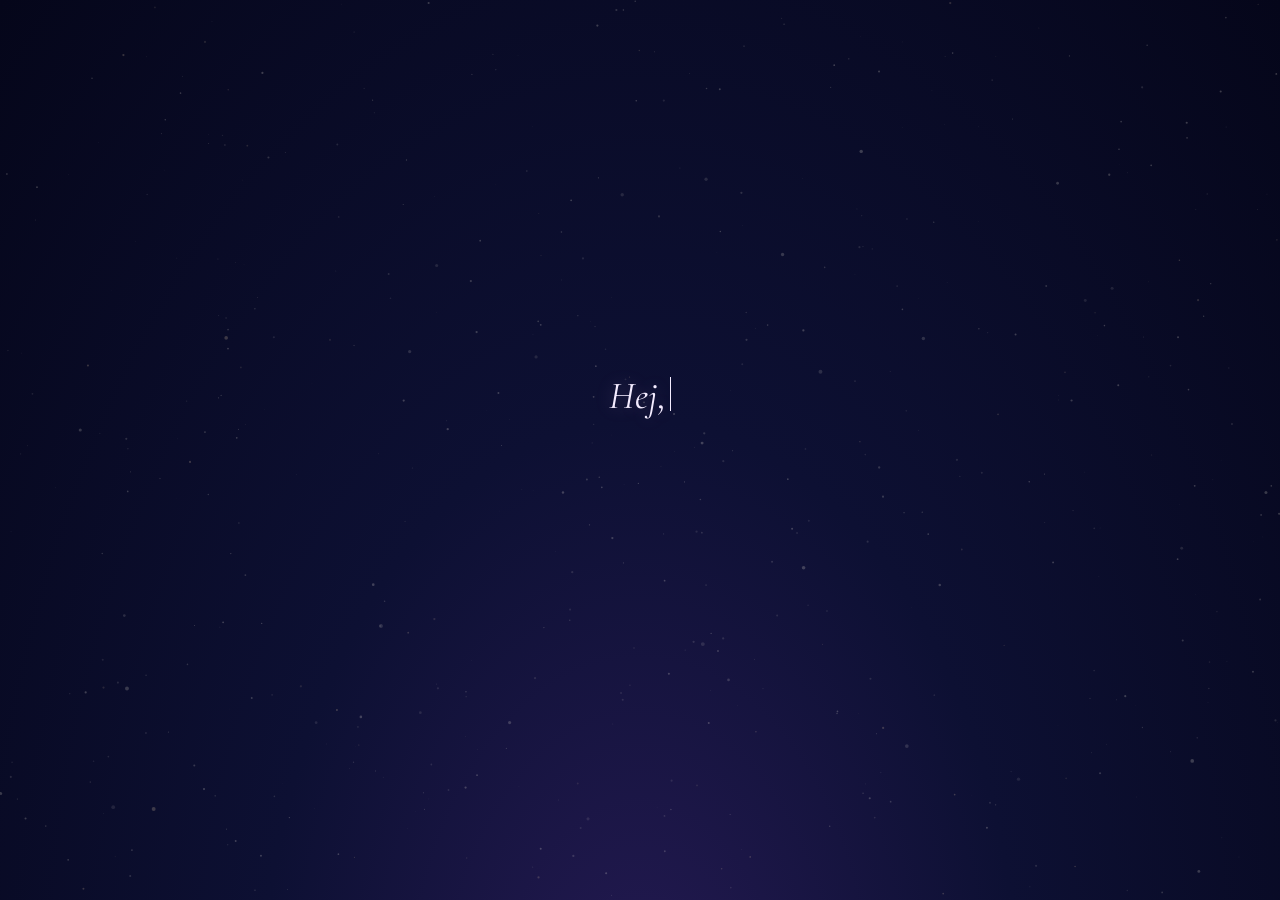
==== commit 25e710b8: "Add an eighth memory star and space stars evenly along the heart Add the sunny kiss-face selfie as "" ====
--- a/index.html
+++ b/index.html
@@ -343,9 +343,9 @@
     introA: "Hej, duša mua…",
     introB: "Imam nešto za tebe.",
     sky: "Svaka zvezda na ovom nebu je jedan trenutak sa tobom.",
-    find: "Pronađi sedam najsjajnijih.",
+    find: "Pronađi osam najsjajnijih.",
     counter: (seen, total) => `${seen} od ${total} uspomena`,
-    count: "Šest meseci. Sedam malih zvezda.",
+    count: "Šest meseci. Osam malih zvezda.",
     leads: "…i svaka od njih vodi do tebe.",
   },
 
@@ -353,6 +353,8 @@
   memories: [
     { photo: "photos/3.jpg", label: "Sunčana popodneva",
       text: "Kafa, sunce i ti pored mene. Sećam se da mi je prošlo kroz glavu: ovo je tačno mesto gde želim da budem." },
+    { photo: "photos/1.jpg", label: "Poljubac za kameru",
+      text: "Ti šalješ poljubac kameri, a ja znam da je zapravo bio za mene." },
     { photo: "photos/2.jpg", label: "Taj osmeh",
       text: "Tvoj osmeh je moj omiljeni pogled u celom gradu." },
     { photo: "photos/4.jpg", label: "Ozbiljno fotografisanje",
@@ -474,20 +476,34 @@
   return { x: 50 + x * 2.6, y: 50 - (y + 2.5) * 2.6 }; // map into a 0–100 box
 }
 
+const heartPts = [];
+for (let i = 0; i <= 240; i++) heartPts.push(heartPoint((i / 240) * Math.PI * 2));
 (function buildHeart() {
-  const pts = [];
-  for (let i = 0; i <= 240; i++) pts.push(heartPoint((i / 240) * Math.PI * 2));
-  const d = "M" + pts.map((p) => `${p.x.toFixed(2)} ${p.y.toFixed(2)}`).join(" L") + " Z";
+  const d = "M" + heartPts.map((p) => `${p.x.toFixed(2)} ${p.y.toFixed(2)}`).join(" L") + " Z";
   $("#heartPath").setAttribute("d", d);
   $("#heartFill").setAttribute("d", d);
 })();
 
+// Point at fraction f (0–1) of the way around the heart, measured by distance along the
+// outline. Even spacing by angle bunches stars at the top dip and bottom tip.
+const heartLens = [0];
+for (let i = 1; i < heartPts.length; i++) {
+  heartLens.push(heartLens[i - 1] + Math.hypot(heartPts[i].x - heartPts[i - 1].x, heartPts[i].y - heartPts[i - 1].y));
+}
+function heartAt(f) {
+  const target = f * heartLens[heartLens.length - 1];
+  let i = heartLens.findIndex((l) => l >= target);
+  if (i <= 0) return heartPts[0];
+  const k = (target - heartLens[i - 1]) / (heartLens[i] - heartLens[i - 1]);
+  return { x: heartPts[i - 1].x + (heartPts[i].x - heartPts[i - 1].x) * k, y: heartPts[i - 1].y + (heartPts[i].y - heartPts[i - 1].y) * k };
+}
+
 const box = $("#heartBox");
 const N = CONFIG.memories.length;
 const seen = new Set();
 
 CONFIG.memories.forEach((m, i) => {
-  const p = heartPoint(((i + 0.5) / N) * Math.PI * 2);
+  const p = heartAt((i + 0.5) / N);
   const b = document.createElement("button");
   b.className = "mstar";
   b.style.left = p.x + "%";
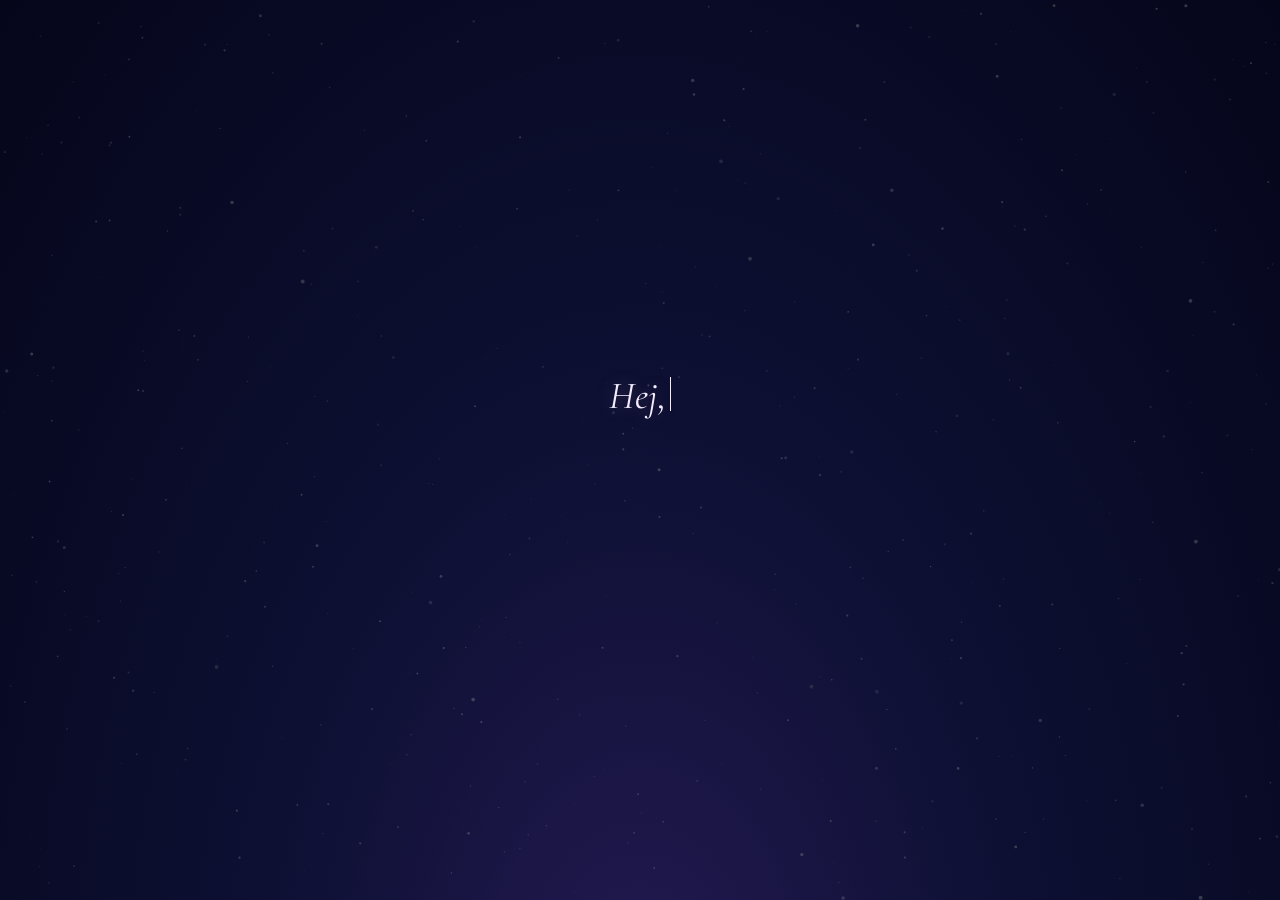
==== commit 95574e9f: "Change "smeh" to "osmeh" in the letter Co-Authored-By: Claude Opus 5.5 <noreply@anthropic.com>" ====
--- a/index.html
+++ b/index.html
@@ -373,7 +373,7 @@
     greeting: "Duša mua,",
     paragraphs: [
       "Pre sest meseci ne mi bilo jasno da jena osoba moze da promeni kako cef svet izgleda, a onda ti.",
-      "Ti si moj mir, moj omiljeni smeh i prva osoba kua sakam sve da kazem. So tebe i najobicnije vece postanuje nesto so sakam da zapamtim zauvek.",
+      "Ti si moj mir, moj omiljeni osmeh i prva osoba kua sakam sve da kazem. So tebe i najobicnije vece postanuje nesto so sakam da zapamtim zauvek.",
       "Fala ti za sve zvezde na ovije nebo i za sve one kuje tek trebe da prozivime. Jedva cekam da zajeno so nih ispunime cef svemir.",
       "Od sve zvezde vo svemir, ti si moja omiljena.",
       "Srećna 6 mesečnica, Emina. Te voljim. ❤️",
